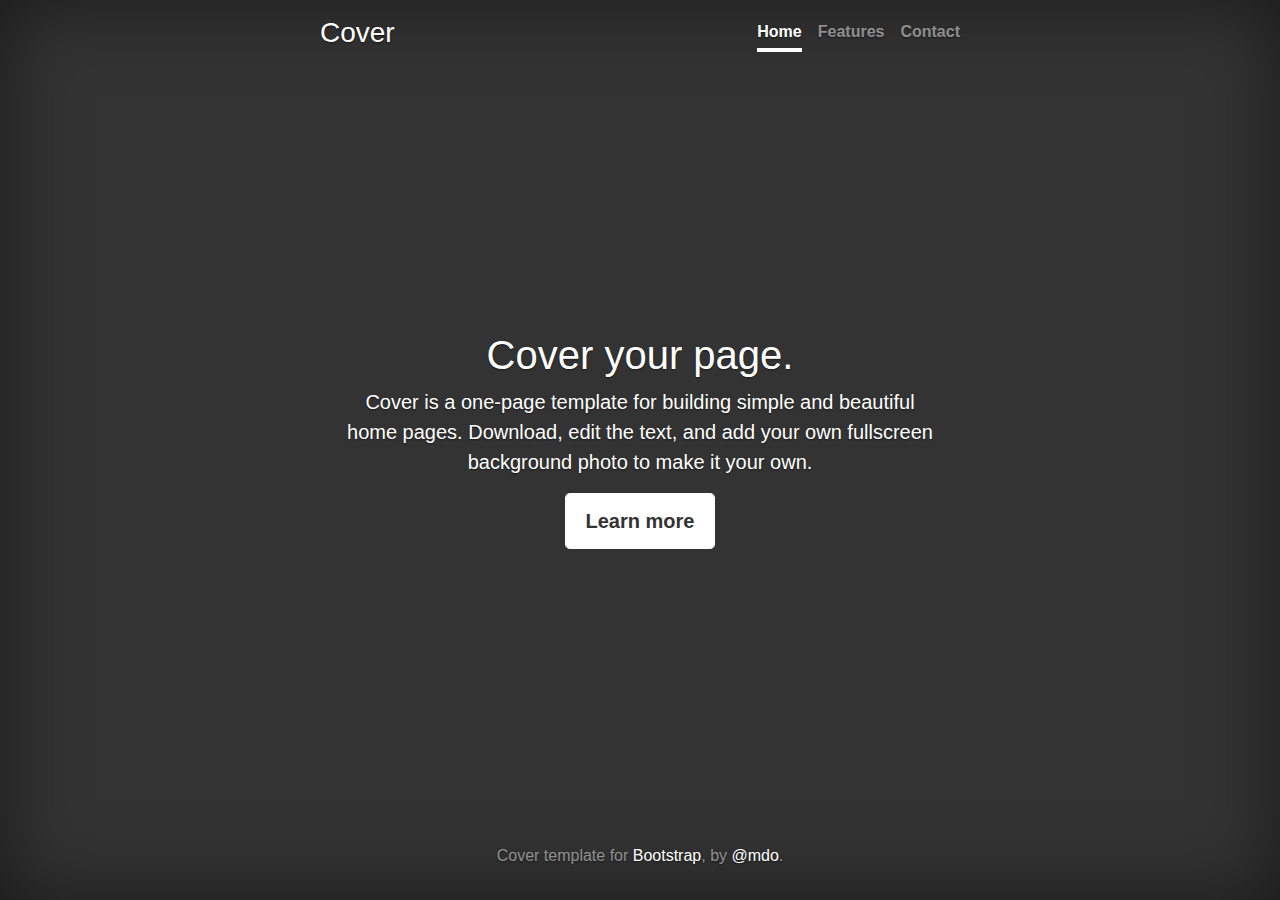
==== index.html @ 083d18f7 "first commit" ====
<!doctype html>
<html lang="en">
  <head>
    <meta charset="utf-8">
    <meta name="viewport" content="width=device-width, initial-scale=1, shrink-to-fit=no">
    <meta name="description" content="">
    <meta name="author" content="Mark Otto, Jacob Thornton, and Bootstrap contributors">
    <meta name="generator" content="Jekyll v3.8.5">
    <title>Cover Template · Bootstrap</title>

    <link rel="canonical" href="https://getbootstrap.com/docs/4.3/examples/cover/">

    <!-- Bootstrap core CSS -->
<link rel="stylesheet" href="https://stackpath.bootstrapcdn.com/bootstrap/4.3.1/css/bootstrap.min.css" integrity="sha384-ggOyR0iXCbMQv3Xipma34MD+dH/1fQ784/j6cY/iJTQUOhcWr7x9JvoRxT2MZw1T" crossorigin="anonymous">


    <style>
      .bd-placeholder-img {
        font-size: 1.125rem;
        text-anchor: middle;
        -webkit-user-select: none;
        -moz-user-select: none;
        -ms-user-select: none;
        user-select: none;
      }

      @media (min-width: 768px) {
        .bd-placeholder-img-lg {
          font-size: 3.5rem;
        }
      }
    </style>
    <!-- Custom styles for this template -->
    <link href="assets/css/cover.css" rel="stylesheet">
  </head>
  <body class="text-center">
    <div class="cover-container d-flex w-100 h-100 p-3 mx-auto flex-column">
  <header class="masthead mb-auto">
    <div class="inner">
      <h3 class="masthead-brand">Cover</h3>
      <nav class="nav nav-masthead justify-content-center">
        <a class="nav-link active" href="#">Home</a>
        <a class="nav-link" href="#">Features</a>
        <a class="nav-link" href="#">Contact</a>
      </nav>
    </div>
  </header>

  <main role="main" class="inner cover">
    <h1 class="cover-heading">Cover your page.</h1>
    <p class="lead">Cover is a one-page template for building simple and beautiful home pages. Download, edit the text, and add your own fullscreen background photo to make it your own.</p>
    <p class="lead">
      <a href="#" class="btn btn-lg btn-secondary">Learn more</a>
    </p>
  </main>

  <footer class="mastfoot mt-auto">
    <div class="inner">
      <p>Cover template for <a href="https://getbootstrap.com/">Bootstrap</a>, by <a href="https://twitter.com/mdo">@mdo</a>.</p>
    </div>
  </footer>
</div>
</body>
</html>
---- assets/css/cover.css ----
/*
 * Globals
 */

/* Links */
a,
a:focus,
a:hover {
  color: #fff;
}

/* Custom default button */
.btn-secondary,
.btn-secondary:hover,
.btn-secondary:focus {
  color: #333;
  text-shadow: none; /* Prevent inheritance from `body` */
  background-color: #fff;
  border: .05rem solid #fff;
}


/*
 * Base structure
 */

html,
body {
  height: 100%;
  background-color: #333;
}

body {
  display: -ms-flexbox;
  display: -webkit-box;
  display: flex;
  -ms-flex-pack: center;
  -webkit-box-pack: center;
  justify-content: center;
  color: #fff;
  text-shadow: 0 .05rem .1rem rgba(0, 0, 0, .5);
  box-shadow: inset 0 0 5rem rgba(0, 0, 0, .5);
}

.cover-container {
  max-width: 42em;
}


/*
 * Header
 */
.masthead {
  margin-bottom: 2rem;
}

.masthead-brand {
  margin-bottom: 0;
}

.nav-masthead .nav-link {
  padding: .25rem 0;
  font-weight: 700;
  color: rgba(255, 255, 255, .5);
  background-color: transparent;
  border-bottom: .25rem solid transparent;
}

.nav-masthead .nav-link:hover,
.nav-masthead .nav-link:focus {
  border-bottom-color: rgba(255, 255, 255, .25);
}

.nav-masthead .nav-link + .nav-link {
  margin-left: 1rem;
}

.nav-masthead .active {
  color: #fff;
  border-bottom-color: #fff;
}

@media (min-width: 48em) {
  .masthead-brand {
    float: left;
  }
  .nav-masthead {
    float: right;
  }
}


/*
 * Cover
 */
.cover {
  padding: 0 1.5rem;
}
.cover .btn-lg {
  padding: .75rem 1.25rem;
  font-weight: 700;
}


/*
 * Footer
 */
.mastfoot {
  color: rgba(255, 255, 255, .5);
}
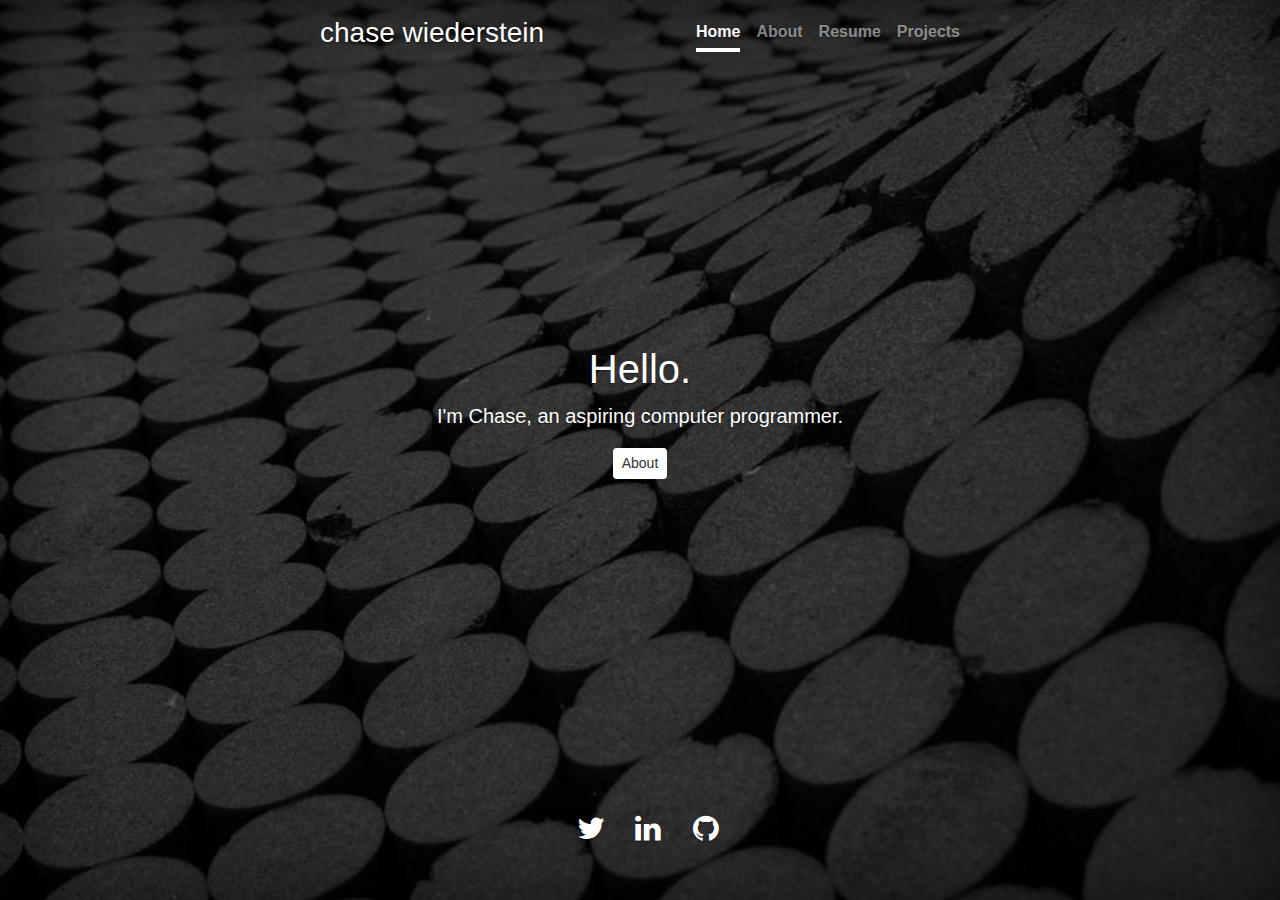
==== commit 3bd279c4: "second commit" ====
--- a/index.html
+++ b/index.html
@@ -1,64 +1,79 @@
 <!doctype html>
 <html lang="en">
-  <head>
-    <meta charset="utf-8">
-    <meta name="viewport" content="width=device-width, initial-scale=1, shrink-to-fit=no">
-    <meta name="description" content="">
-    <meta name="author" content="Mark Otto, Jacob Thornton, and Bootstrap contributors">
-    <meta name="generator" content="Jekyll v3.8.5">
-    <title>Cover Template · Bootstrap</title>
 
-    <link rel="canonical" href="https://getbootstrap.com/docs/4.3/examples/cover/">
+<head>
+      <meta charset="utf-8">
+      <meta name="viewport" content="width=device-width, initial-scale=1, shrink-to-fit=no">
+      <meta name="description" content="">
+      <meta name="author" content="Mark Otto, Jacob Thornton, and Bootstrap contributors">
+      <meta name="generator" content="Jekyll v3.8.5">
+      <title>Rob Wiederstein Website</title>
 
-    <!-- Bootstrap core CSS -->
-<link rel="stylesheet" href="https://stackpath.bootstrapcdn.com/bootstrap/4.3.1/css/bootstrap.min.css" integrity="sha384-ggOyR0iXCbMQv3Xipma34MD+dH/1fQ784/j6cY/iJTQUOhcWr7x9JvoRxT2MZw1T" crossorigin="anonymous">
+      <link rel="canonical" href="https://getbootstrap.com/docs/4.3/examples/cover/">
+
+      <!-- Bootstrap core CSS -->
+      <link rel="stylesheet" href="https://stackpath.bootstrapcdn.com/bootstrap/4.3.1/css/bootstrap.min.css" integrity="sha384-ggOyR0iXCbMQv3Xipma34MD+dH/1fQ784/j6cY/iJTQUOhcWr7x9JvoRxT2MZw1T" crossorigin="anonymous">
+      <!--font awesome-->
+      <link rel="stylesheet" href="https://cdnjs.cloudflare.com/ajax/libs/font-awesome/4.7.0/css/font-awesome.min.css">
 
 
-    <style>
-      .bd-placeholder-img {
-        font-size: 1.125rem;
-        text-anchor: middle;
-        -webkit-user-select: none;
-        -moz-user-select: none;
-        -ms-user-select: none;
-        user-select: none;
-      }
+      <style>
+            .bd-placeholder-img {
+                  font-size: 1.125rem;
+                  text-anchor: middle;
+                  -webkit-user-select: none;
+                  -moz-user-select: none;
+                  -ms-user-select: none;
+                  user-select: none;
+            }
 
-      @media (min-width: 768px) {
-        .bd-placeholder-img-lg {
-          font-size: 3.5rem;
-        }
-      }
-    </style>
-    <!-- Custom styles for this template -->
-    <link href="assets/css/cover.css" rel="stylesheet">
-  </head>
-  <body class="text-center">
-    <div class="cover-container d-flex w-100 h-100 p-3 mx-auto flex-column">
-  <header class="masthead mb-auto">
-    <div class="inner">
-      <h3 class="masthead-brand">Cover</h3>
-      <nav class="nav nav-masthead justify-content-center">
-        <a class="nav-link active" href="#">Home</a>
-        <a class="nav-link" href="#">Features</a>
-        <a class="nav-link" href="#">Contact</a>
-      </nav>
-    </div>
-  </header>
+            @media (min-width: 768px) {
+                  .bd-placeholder-img-lg {
+                        font-size: 3.5rem;
+                  }
+            }
+      </style>
+      <!-- Custom styles for this template -->
+      <link href="assets/css/cover.css" rel="stylesheet">
+</head>
 
-  <main role="main" class="inner cover">
-    <h1 class="cover-heading">Cover your page.</h1>
-    <p class="lead">Cover is a one-page template for building simple and beautiful home pages. Download, edit the text, and add your own fullscreen background photo to make it your own.</p>
-    <p class="lead">
-      <a href="#" class="btn btn-lg btn-secondary">Learn more</a>
-    </p>
-  </main>
+<body id="landing" class="text-center">
 
-  <footer class="mastfoot mt-auto">
-    <div class="inner">
-      <p>Cover template for <a href="https://getbootstrap.com/">Bootstrap</a>, by <a href="https://twitter.com/mdo">@mdo</a>.</p>
-    </div>
-  </footer>
-</div>
+      <div class="cover-container d-flex w-100 h-100 p-3 mx-auto flex-column">
+            <header class="masthead mb-auto">
+                  <div class="inner">
+                        <h3 class="masthead-brand">chase wiederstein</h3>
+                        <nav class="nav nav-masthead justify-content-center">
+                              <a class="nav-link active" href="#">Home</a>
+                              <a class="nav-link" href="about.html">About</a>
+                              <a class="nav-link" href="#">Resume</a>
+                              <a class="nav-link" href="#">Projects</a>
+                        </nav>
+                  </div>
+            </header>
+
+            <main role="main" class="inner cover">
+
+                  <h1 class="cover-heading">Hello.</h1>
+                  <p class="lead">I'm Chase, an aspiring computer programmer.</p>
+                  <p class="lead">
+                        <a href="about.html" class="btn btn-sm btn-secondary">About</a>
+                  </p>
+
+            </main>
+
+
+      <footer class="mastfoot mt-auto">
+            <div class="inner">
+                  <p><!--"https://www.w3schools.com/howto/howto_css_social_media_buttons.asp"-->
+                  <a href="#" class="fa fa-twitter"></a>
+                  <a href="#" class="fa fa-linkedin"></a>
+                  <a href="#" class="fa fa-github"></a>
+                  </p>
+            </div>
+      </footer>
+      </div>
+
 </body>
+
 </html>
--- a/assets/css/cover.css
+++ b/assets/css/cover.css
@@ -108,3 +108,31 @@
 .mastfoot {
   color: rgba(255, 255, 255, .5);
 }
+
+#landing.text-center {
+background: url(../img/polka_dot.jpg) no-repeat center center fixed;
+-webkit-background-size: cover;
+  -moz-background-size: cover;
+  -o-background-size: cover;
+  background-size: cover;
+}
+.fa {
+  padding: 20px;
+  font-size: 30px;
+  width: 50px;
+  text-align: center;
+  text-decoration: none;
+  margin: 5px 2px;
+}
+.fa:hover {
+    opacity: 0.7;
+}
+.fa-twitter {
+  color: white;
+}
+.fa-linkedin {
+  color: white;
+}
+.fa-github {
+  color: white;
+}
